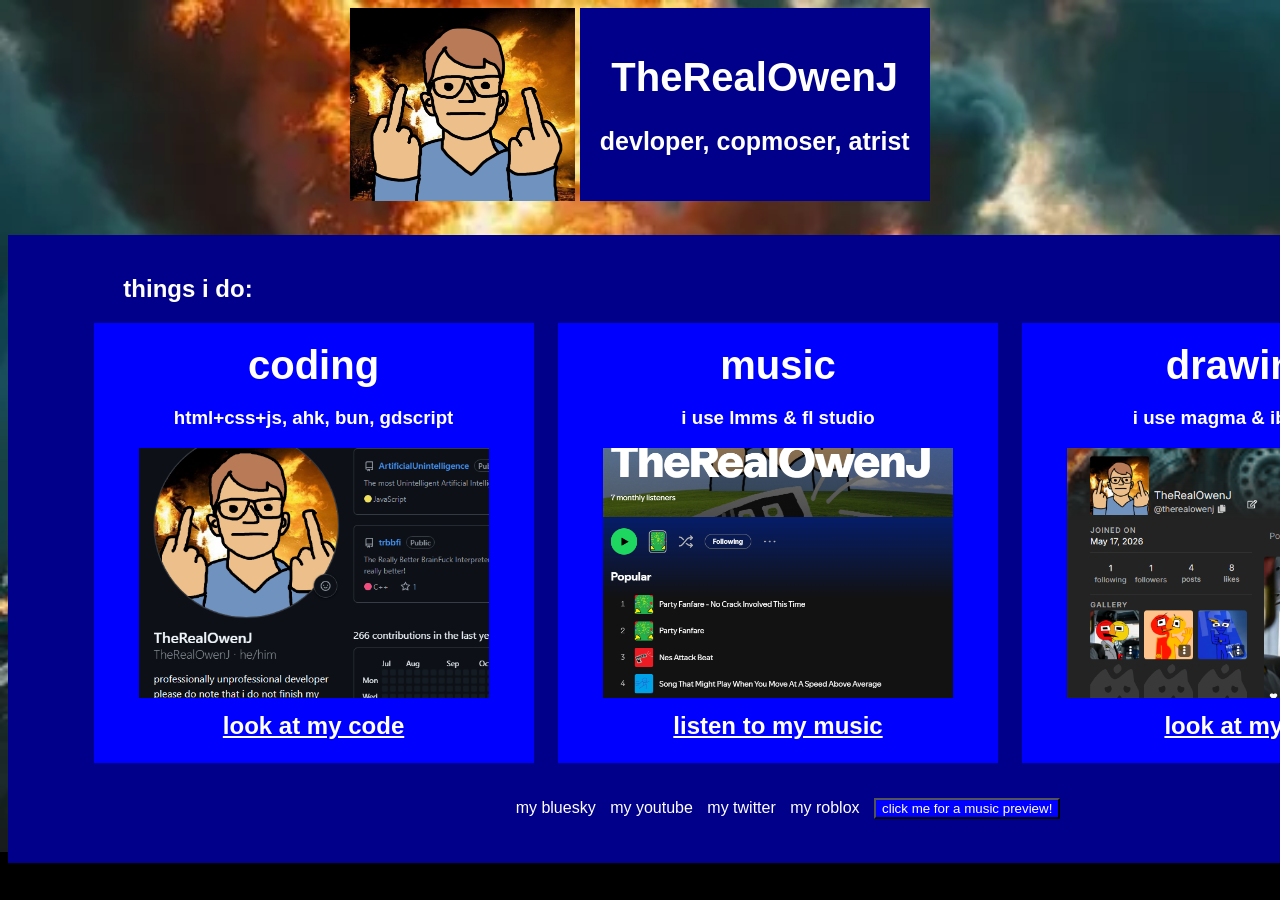
==== index.html @ 9aad67e0 "idk" ====
<!DOCTYPE html>
<html lang="en">
    <head>
        <title>TheRealOwenJ - i am devloper</title>
        <meta charset="utf-8">
        <link rel="stylesheet" href="styles.css">
    </head>
    <body>
        <img id="bg" src="bg.webp">
        <div id="imageBox">
            <img src="images/owenfuck.png" width="225">
        </div>
        <div id="titleBox">
            <h1>TheRealOwenJ</h1>
            <h3>devloper, copmoser, atrist</h3>
        </div>
        <div id="content">
            <h2 id="contentTitle">things i do:</h2>
            <div class="gameCard">
                <h1>coding</h2>
                <h3>html+css+js, ahk, bun, gdscript</h3>
                <img src="images/code.png">
                <a href="https://github.com/TheRealOwenJ/jsage" target="_blank"><h2>look at my code</h2></a>
            </div>
            <div class="gameCard">
                <h1>music</h2>
                <h3>i use lmms & fl studio</h3>
                <img src="images/music.png">
                <a href="https://open.spotify.com/artist/1AnJ2HlcEv8JTmE8frjSGg?si=_jcO_kSrTaecMvG3AW1cIA" target="_blank"><h2>listen to my music</h2></a>
            </div>
            <div class="gameCard">
                <h1>drawing</h2>
                <h3>i use magma & ibis paint</h3>
                <img src="images/drawing.png">
                <a href="https://magma.com/artist/therealowenj/gallery" target="_blank"><h2>look at my art</h2></a>
            </div>
            <div id="footer">
                <a href="https://bsky.app/profile/trojdev.newo.live" target="_blank"><p>my bluesky</p></a>
                <a href="https://youtube.com/@TheRealOwenJ" target="_blank"><p>my youtube</p></a>
                <a href="https://x.com/@TheRealOwenJ" target="_blank"><p>my twitter</p></a>
                <a href="https://www.roblox.com/users/8795451491/profile" target="_blank"><p>my roblox</p></a>
                <button id="bgmbtn">click me for a music preview!</button>
                <audio id="bgm" src="bgm/cewl.mp3"></audio>
            </div>
        </div>
        <script src="main.js"></script>
    </body>
</html>
---- styles.css ----
body {
  font-family: Arial, Helvetica, sans-serif;
  text-align: center;
  background-color: rgba(0, 0, 0, 0);
  color: white;
}

html {
  background-color: black;
}

#bg {
  position: fixed;
  width: 100vw;
  z-index: -1;
  top: 0;
  left: 0;
}

#titleBox {
  background-color: darkblue;
  width: fit-content;
  margin-left: auto;
  margin-right: auto;
  padding: 20px;
  display: inline-block;
  vertical-align: top;
}

#titleBox h1 {
    font-size: 40px;
}

#titleBox h3 {
    font-size: 25px;
}

#imageBox {
  display: inline-block;
  vertical-align: top;
}

#content {
  background-color: darkblue;
  width: 1500px;
  margin-left: auto;
  margin-right: auto;
  padding: 30px;
  padding-top: 20px;
  margin-top: 30px;
  height: fit-content;
}

#contentTitle {
  margin-right: 1200px;
}

.gameCard {
  background-color: blue;
  padding: 20px;
  height: 400px;
  width: 400px;
  display: inline-block;
  margin-right: 20px;
}

.gameCard h1 {
  font-size: 40px;
  margin: 0;
}

.gameCard img {
  height: 250px;
  width: 350px;
  object-fit: cover;
  margin: 0px;
}

.gameCard a {
  color: white;
  margin-bottom: 5px;
  padding: 0px;
}

.gameCard h2 {
  margin: 0px;
  margin-top: 10px;
}

#footer {
    margin-top: 20px;
}

#footer a p {
    color: white;
    display: inline-block;
    margin-right: 10px;
}

#bgmbtn {
    background-color: blue;
    color: white;
}
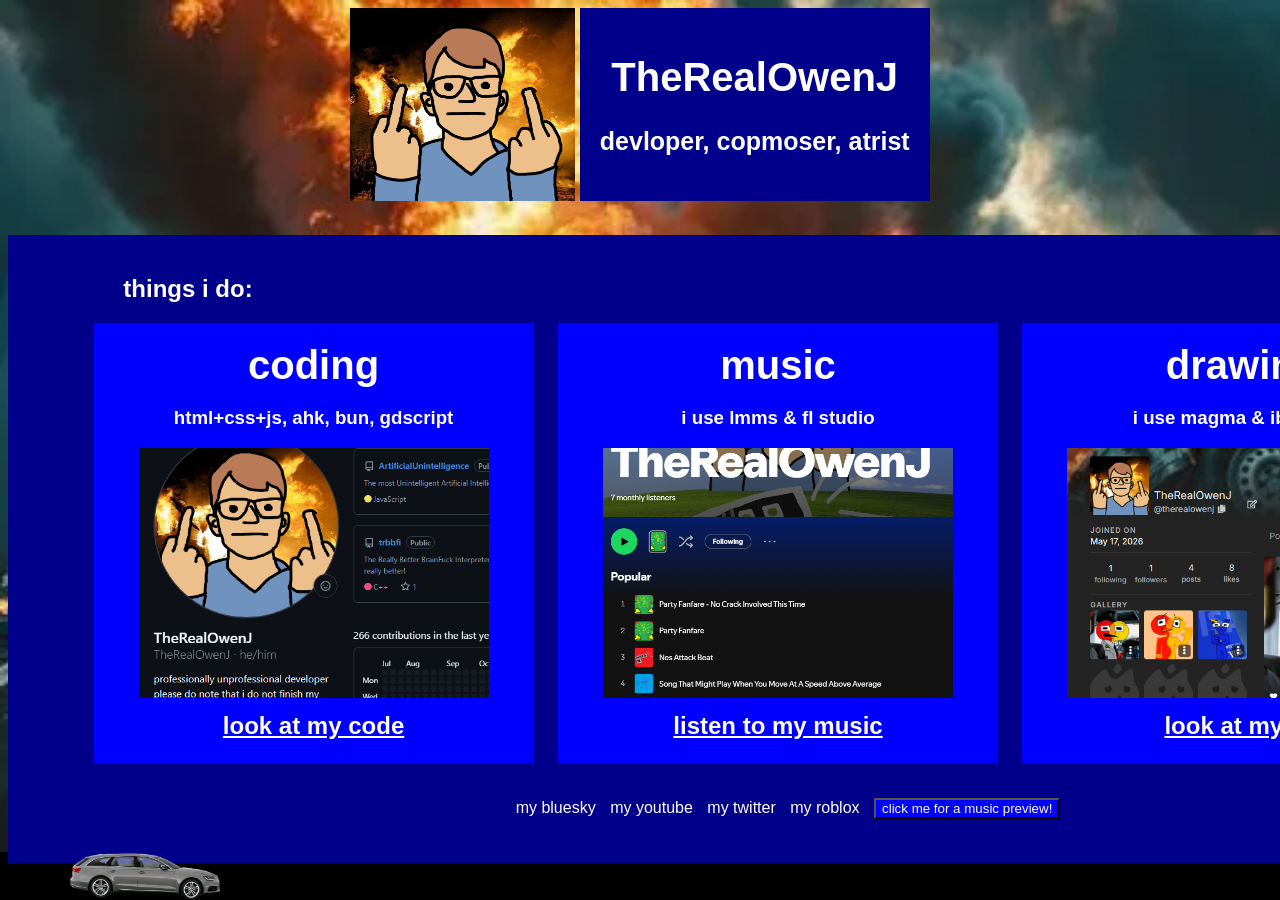
==== commit 1fa55b7a: "add car" ====
--- a/index.html
+++ b/index.html
@@ -4,6 +4,7 @@
         <title>TheRealOwenJ - i am devloper</title>
         <meta charset="utf-8">
         <link rel="stylesheet" href="styles.css">
+        <link rel="icon" href="images/owenfuck.png">
     </head>
     <body>
         <img id="bg" src="bg.webp">
@@ -20,7 +21,7 @@
                 <h1>coding</h2>
                 <h3>html+css+js, ahk, bun, gdscript</h3>
                 <img src="images/code.png">
-                <a href="https://github.com/TheRealOwenJ/jsage" target="_blank"><h2>look at my code</h2></a>
+                <a href="https://github.com/TheRealOwenJ" target="_blank"><h2>look at my code</h2></a>
             </div>
             <div class="gameCard">
                 <h1>music</h2>
@@ -43,6 +44,9 @@
                 <audio id="bgm" src="bgm/cewl.mp3"></audio>
             </div>
         </div>
+        <div id="carContainer">
+            <img id="car" src="images/car.png">
+        </div>
         <script src="main.js"></script>
     </body>
 </html>
--- a/styles.css
+++ b/styles.css
@@ -100,4 +100,22 @@
 #bgmbtn {
     background-color: blue;
     color: white;
+}
+
+#carContainer {
+    position: fixed;
+    left: 0;
+    bottom: 0;
+    width: 100%;
+    height: 150px;
+    overflow: hidden;
+    pointer-events: none;
+    z-index: 1000;
+}
+
+#car {
+    position: absolute;
+    bottom: 0;
+    left: -150px;
+    width: 150px;
 }
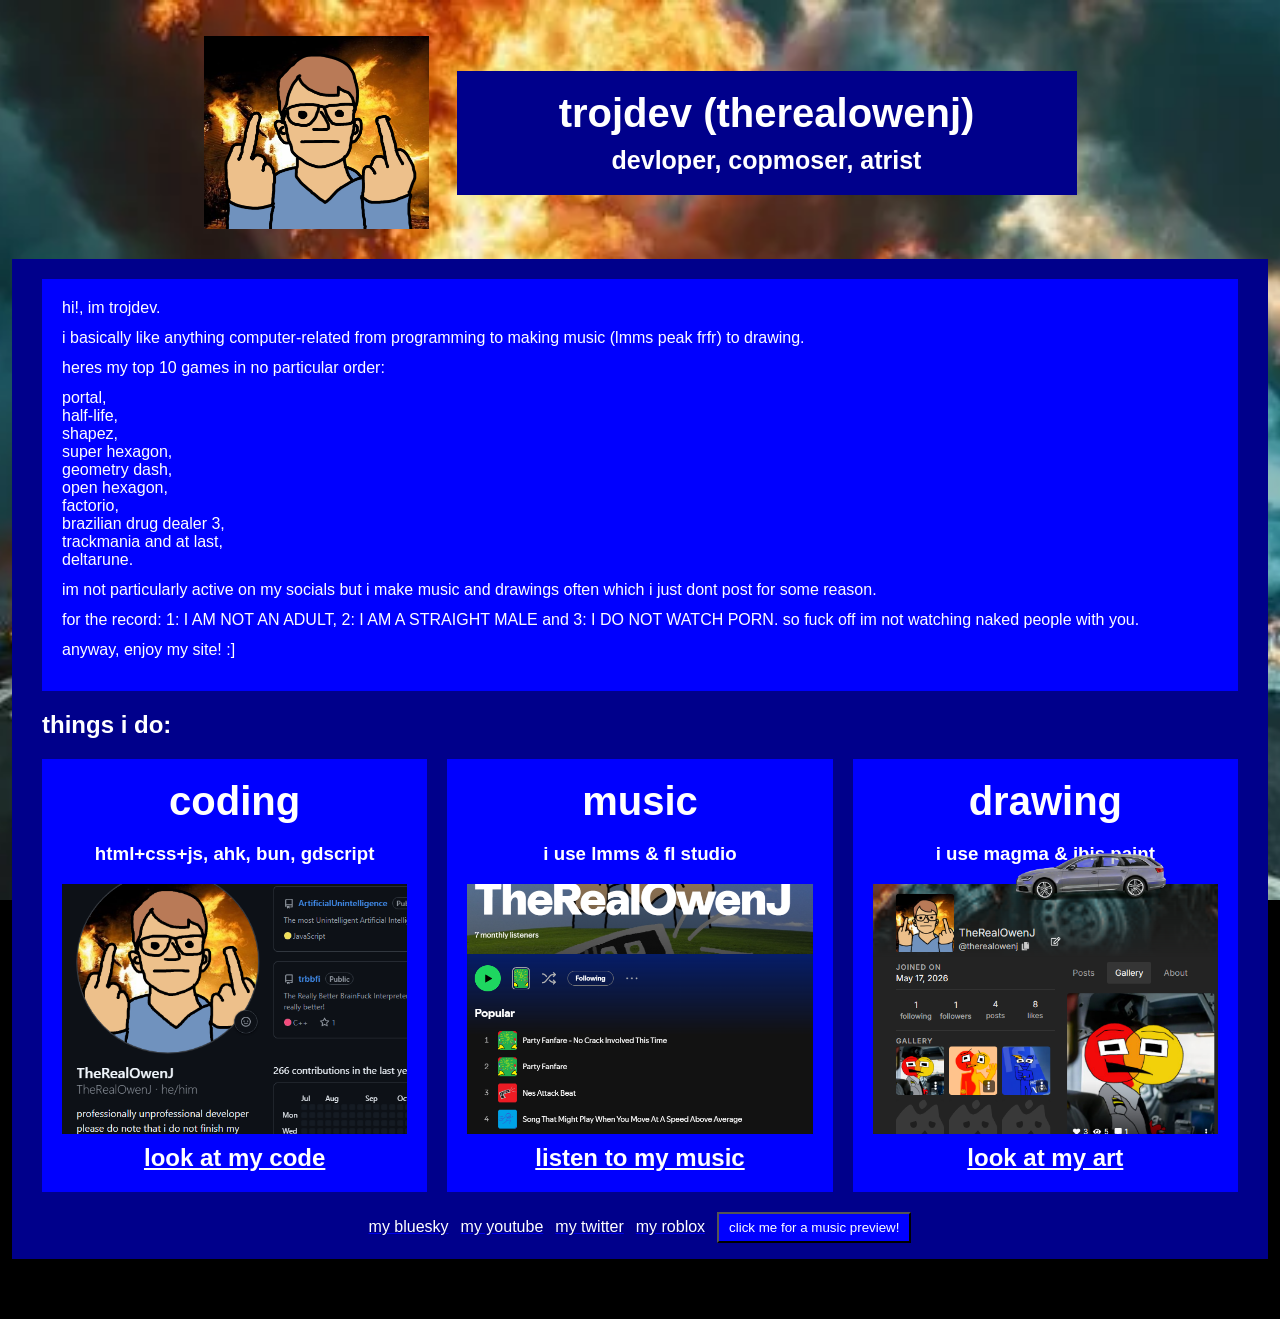
==== commit 7779410c: "add a lot of new things" ====
--- a/index.html
+++ b/index.html
@@ -1,36 +1,47 @@
 <!DOCTYPE html>
 <html lang="en">
     <head>
-        <title>TheRealOwenJ - i am devloper</title>
+        <title>trojdev - i am devloper</title>
         <meta charset="utf-8">
         <link rel="stylesheet" href="styles.css">
         <link rel="icon" href="images/owenfuck.png">
     </head>
     <body>
         <img id="bg" src="bg.webp">
-        <div id="imageBox">
-            <img src="images/owenfuck.png" width="225">
-        </div>
-        <div id="titleBox">
-            <h1>TheRealOwenJ</h1>
-            <h3>devloper, copmoser, atrist</h3>
+        <div id="top">
+            <div id="imageBox">
+                <img src="images/owenfuck.png" width="225">
+            </div>
+            <div id="titleBox">
+                <h1>trojdev (therealowenj)</h1>
+                <h3>devloper, copmoser, atrist</h3>
+            </div>
         </div>
         <div id="content">
+            <div id="introText">
+                <p>hi!, im trojdev.</p>
+                <p>i basically like anything computer-related from programming to making music (lmms peak frfr) to drawing.</p>
+                <p>heres my top 10 games in no particular order:</p>
+                <p>portal,<br>half-life,<br>shapez,<br>super hexagon,<br>geometry dash,<br>open hexagon,<br>factorio,<br>brazilian drug dealer 3,<br>trackmania and at last,<br>deltarune.</p>
+                <p>im not particularly active on my socials but i make music and drawings often which i just dont post for some reason.</p>
+                <p>for the record: 1: I AM NOT AN ADULT, 2: I AM A STRAIGHT MALE and 3: I DO NOT WATCH PORN. so fuck off im not watching naked people with you.</p>
+                <p>anyway, enjoy my site! :]</p>
+            </div>
             <h2 id="contentTitle">things i do:</h2>
             <div class="gameCard">
-                <h1>coding</h2>
+                <h1>coding</h1>
                 <h3>html+css+js, ahk, bun, gdscript</h3>
                 <img src="images/code.png">
                 <a href="https://github.com/TheRealOwenJ" target="_blank"><h2>look at my code</h2></a>
             </div>
             <div class="gameCard">
-                <h1>music</h2>
+                <h1>music</h1>
                 <h3>i use lmms & fl studio</h3>
                 <img src="images/music.png">
                 <a href="https://open.spotify.com/artist/1AnJ2HlcEv8JTmE8frjSGg?si=_jcO_kSrTaecMvG3AW1cIA" target="_blank"><h2>listen to my music</h2></a>
             </div>
             <div class="gameCard">
-                <h1>drawing</h2>
+                <h1>drawing</h1>
                 <h3>i use magma & ibis paint</h3>
                 <img src="images/drawing.png">
                 <a href="https://magma.com/artist/therealowenj/gallery" target="_blank"><h2>look at my art</h2></a>
@@ -41,12 +52,39 @@
                 <a href="https://x.com/@TheRealOwenJ" target="_blank"><p>my twitter</p></a>
                 <a href="https://www.roblox.com/users/8795451491/profile" target="_blank"><p>my roblox</p></a>
                 <button id="bgmbtn">click me for a music preview!</button>
-                <audio id="bgm" src="bgm/cewl.mp3"></audio>
+                <audio id="bgm" src="bgm/minorconfusionindistricta.mp3"></audio>
             </div>
         </div>
         <div id="carContainer">
             <img id="car" src="images/car.png">
         </div>
+        <div id="killCount" aria-live="polite">killcount: 0</div>
+        <div id="musicPlayer">
+            <div class="playerTitlebar">
+                <span>trojdev audio playah</span>
+                <button id="closePlayer" type="button" aria-label="Close music player">X</button>
+            </div>
+            <div class="playerScreen">
+                <div class="playerNowPlaying">
+                    <span id="trackTitle">select a track</span>
+                </div>
+                <canvas id="visualizer" width="1200" height="300"></canvas>
+                <div class="playerTime">
+                    <span id="currentTime">00:00</span>
+                    <span id="trackTime">00:00</span>
+                </div>
+                <input id="seekBar" type="range" min="0" max="100" value="0" aria-label="Track progress">
+            </div>
+            <div class="playerControls">
+                <button id="previousTrack" type="button" aria-label="Previous track">previous</button>
+                <button id="playPause" type="button" aria-label="Play">play</button>
+                <button id="nextTrack" type="button" aria-label="Next track">next</button>
+                <label class="volumeControl">VOL <input id="volumeBar" type="range" min="0" max="1" step="0.01" value="0.8" aria-label="Volume"></label>
+            </div>
+            <div id="trackList" class="trackList" aria-label="Playlist">
+                <span id="trackLoading">loading bangers</span>
+            </div>
+        </div>
         <script src="main.js"></script>
     </body>
 </html>
--- a/styles.css
+++ b/styles.css
@@ -1,77 +1,144 @@
+* {
+  box-sizing: border-box;
+}
+
+html {
+  background-color: black;
+  overflow-x: hidden;
+}
+
+html.music-mode,
+body.music-mode {
+  overflow: clip;
+}
+
+body.music-mode {
+  position: fixed;
+  inset: 0;
+  width: 100%;
+  height: 100%;
+}
+
 body {
+  margin: 0;
   font-family: Arial, Helvetica, sans-serif;
   text-align: center;
   background-color: rgba(0, 0, 0, 0);
   color: white;
-}
-
-html {
-  background-color: black;
+  overflow-x: hidden;
+  cursor: url("cursors/Blue Portal Gun Normal Select.cur"), auto;
 }
 
 #bg {
   position: fixed;
-  width: 100vw;
+  width: 100%;
+  height: 100%;
+  object-fit: cover;
   z-index: -1;
   top: 0;
   left: 0;
 }
 
+#top {
+  display: flex;
+  align-items: center;
+  justify-content: center;
+  gap: clamp(12px, 3vw, 28px);
+  width: min(100%, 900px);
+  margin: 0 auto;
+  padding: clamp(16px, 4vw, 36px) 12px 0;
+}
+
 #titleBox {
+  flex: 1 1 620px;
+  min-width: 0;
   background-color: darkblue;
-  width: fit-content;
-  margin-left: auto;
-  margin-right: auto;
-  padding: 20px;
-  display: inline-block;
-  vertical-align: top;
+  width: 100%;
+  max-width: 620px;
+  margin: 0;
+  padding: clamp(12px, 3vw, 20px);
 }
 
 #titleBox h1 {
-    font-size: 40px;
+    margin: 0;
+    font-size: clamp(28px, 6vw, 40px);
 }
 
 #titleBox h3 {
-    font-size: 25px;
+    margin: 10px 0 0;
+    font-size: clamp(16px, 4vw, 25px);
+    overflow-wrap: anywhere;
 }
 
 #imageBox {
-  display: inline-block;
-  vertical-align: top;
+  flex: 0 1 225px;
+  min-width: 0;
+  max-width: 225px;
+}
+
+#imageBox img {
+  display: block;
+  width: clamp(120px, 25vw, 225px);
+  max-width: 100%;
+  height: auto;
+}
+
+@media (max-width: 760px) {
+  #top {
+    flex-direction: column;
+    padding-top: 16px;
+  }
 }
 
 #content {
   background-color: darkblue;
-  width: 1500px;
+  width: min(1400px, calc(100% - 24px));
   margin-left: auto;
   margin-right: auto;
   padding: 30px;
   padding-top: 20px;
+  padding-bottom: 16px;
   margin-top: 30px;
-  height: fit-content;
+  margin-bottom: 60px;
+  display: grid;
+  grid-template-columns: repeat(3, minmax(0, 1fr));
+  gap: 20px;
 }
 
 #contentTitle {
-  margin-right: 1200px;
+  grid-column: 1 / -1;
+  margin: 0;
+  text-align: left;
+}
+
+#introText {
+  grid-column: 1 / -1;
+  padding: 20px;
+  background-color: blue;
+  text-align: left;
+}
+
+#introText p {
+  margin: 0 0 12px;
 }
 
 .gameCard {
   background-color: blue;
   padding: 20px;
-  height: 400px;
-  width: 400px;
-  display: inline-block;
-  margin-right: 20px;
+  width: 100%;
+  min-width: 0;
 }
 
 .gameCard h1 {
-  font-size: 40px;
+  font-size: clamp(28px, 4vw, 40px);
   margin: 0;
 }
 
 .gameCard img {
-  height: 250px;
-  width: 350px;
+  display: block;
+  height: auto;
+  width: 100%;
+  max-height: 250px;
   object-fit: cover;
   margin: 0px;
 }
@@ -80,6 +147,7 @@
   color: white;
   margin-bottom: 5px;
   padding: 0px;
+  cursor: url("cursors/Portal Gun Orange Link Select.cur"), pointer;
 }
 
 .gameCard h2 {
@@ -88,18 +156,26 @@
 }
 
 #footer {
-    margin-top: 20px;
+    grid-column: 1 / -1;
+    margin-top: 0;
+    display: flex;
+    align-items: center;
+    justify-content: center;
+    flex-wrap: wrap;
+    gap: 8px 12px;
 }
 
 #footer a p {
     color: white;
-    display: inline-block;
-    margin-right: 10px;
+  display: inline;
+  margin: 0;
 }
 
 #bgmbtn {
     background-color: blue;
     color: white;
+  padding: 6px 10px;
+  cursor: url("cursors/Portal Gun Orange Link Select.cur"), pointer;
 }
 
 #carContainer {
@@ -109,7 +185,6 @@
     width: 100%;
     height: 150px;
     overflow: hidden;
-    pointer-events: none;
     z-index: 1000;
 }
 
@@ -118,4 +193,255 @@
     bottom: 0;
     left: -150px;
     width: 150px;
+    cursor: url("cursors/Portal Gun Orange Link Select.cur"), pointer;
+    -webkit-user-drag: none;
+    -webkit-user-select: none;
+    -moz-user-select: none;
+    -ms-user-select: none;
+    user-select: none;
+}
+
+#killCount {
+  position: fixed;
+  right: 18px;
+  bottom: 170px;
+  z-index: 1001;
+  padding: 12px 16px;
+  color: white;
+  background: darkblue;
+  border: 2px solid blue;
+  transform: translateX(calc(100% + 36px));
+  transition: transform 4s ease;
+}
+
+#killCount.visible {
+  transform: translateX(0);
+}
+
+.scatter-element {
+    transition: transform 2s ease-in;
+}
+
+#imageBox.scatter-element { transform: translate(-100vw, -100vh); }
+#titleBox.scatter-element { transform: translate(100vw, -100vh); }
+#content.scatter-element { transform: translate(0, 100vh); }
+#carContainer.scatter-element { transform: translate(-100vw, 100vh); }
+
+#musicPlayer {
+  position: fixed;
+  top: 50%;
+  left: 50%;
+  z-index: 9999;
+  box-sizing: border-box;
+  width: min(94vw, 1200px);
+  max-height: calc(100vh - 20px);
+  overflow: hidden;
+  padding: clamp(8px, 2.5vw, 28px);
+  color: white;
+  text-align: left;
+  font-family: Arial, Helvetica, sans-serif;
+  background: darkblue;
+  pointer-events: none;
+  opacity: 0;
+  visibility: hidden;
+  transform: translate(-50%, calc(-50% + 30px));
+  transition: opacity 400ms ease, transform 400ms ease, visibility 400ms ease;
+}
+
+#musicPlayer.visible {
+  pointer-events: auto;
+  opacity: 1;
+  visibility: visible;
+  transform: translate(-50%, -50%);
+}
+
+#musicPlayer * {
+  box-sizing: border-box;
+  touch-action: manipulation;
+}
+
+#musicPlayer.visible * {
+  pointer-events: auto;
+}
+
+.playerTitlebar {
+  display: flex;
+  align-items: center;
+  justify-content: space-between;
+  min-height: clamp(30px, 5vw, 42px);
+  padding: 0 8px;
+  color: white;
+  font-size: 16px;
+  font-weight: bold;
+  background: blue;
+}
+
+.playerTitlebar button,
+.playerControls button,
+.trackButton {
+  border: 1px solid white;
+  color: white;
+  background: blue;
+  font-family: Arial, Helvetica, sans-serif;
+  cursor: url("cursors/Portal Gun Orange Link Select.cur"), pointer;
+}
+
+.playerTitlebar button {
+  width: clamp(26px, 5vw, 34px);
+  height: clamp(24px, 4vw, 30px);
+  padding: 0;
+  color: white;
+}
+
+.playerTitlebar button:active,
+.playerControls button:active,
+.trackButton:active,
+.trackButton.active {
+  background: darkblue;
+}
+
+.playerScreen {
+  margin-top: clamp(8px, 2vw, 20px);
+  padding: clamp(6px, 1.5vw, 10px);
+  background: blue;
+}
+
+.playerNowPlaying {
+  display: flex;
+  align-items: center;
+  gap: 6px;
+  overflow: hidden;
+  margin-bottom: 8px;
+  color: white;
+  font-size: 14px;
+  white-space: nowrap;
+  text-overflow: ellipsis;
+}
+
+#visualizer {
+  display: block;
+  width: 100%;
+  height: clamp(100px, 24vw, 400px);
+  max-height: 30vh;
+  background: blue;
+}
+
+.playerTime {
+  display: flex;
+  justify-content: space-between;
+  margin-top: 7px;
+  color: white;
+  font-size: 12px;
+}
+
+#seekBar,
+#volumeBar {
+  accent-color: darkblue;
+  cursor: pointer;
+}
+
+#seekBar {
+  width: 100%;
+  margin: 2px 0 0;
+}
+
+.playerControls {
+  display: flex;
+  align-items: center;
+  flex-wrap: wrap;
+  gap: 7px;
+  padding: 12px 0;
+}
+
+.playerControls button {
+  min-height: clamp(34px, 5vw, 42px);
+  padding: 3px 8px;
+  font-size: 12px;
+}
+
+.volumeControl {
+  display: flex;
+  align-items: center;
+  gap: 5px;
+  margin-left: auto;
+  color: white;
+  font-size: 12px;
+}
+
+#volumeBar {
+  width: clamp(70px, 18vw, 125px);
+}
+
+.trackList {
+  display: grid;
+  gap: 4px;
+  max-height: min(28vh, 260px);
+  overflow-x: hidden;
+  overflow-y: auto;
+  padding: 10px;
+  background: blue;
+}
+
+.trackButton {
+  min-width: 0;
+  padding: 7px 8px;
+  overflow: hidden;
+  text-align: left;
+  font-size: 12px;
+  white-space: nowrap;
+  text-overflow: ellipsis;
+}
+
+@media (max-width: 900px) {
+  #content {
+    grid-template-columns: repeat(2, minmax(0, 1fr));
+    padding: 20px;
+  }
+}
+
+@media (max-width: 600px) {
+  #content {
+    grid-template-columns: 1fr;
+    width: calc(100% - 16px);
+    padding: 12px;
+    margin-top: 16px;
+  }
+
+  .gameCard {
+    padding: 14px;
+  }
+
+  #footer {
+    gap: 10px;
+  }
+}
+
+@media (max-width: 480px) {
+  #musicPlayer {
+    width: calc(100vw - 24px);
+    padding: 8px;
+  }
+
+  .playerControls {
+    gap: 5px;
+  }
+
+  .playerControls button {
+    flex: 1 1 30%;
+    padding: 5px 3px;
+  }
+
+  .volumeControl {
+    width: 100%;
+    margin-left: 0;
+    min-height: 34px;
+  }
+
+  .trackList {
+    max-height: 22vh;
+  }
+}
+
+.gameCard h3 {
+  overflow-wrap: anywhere;
 }
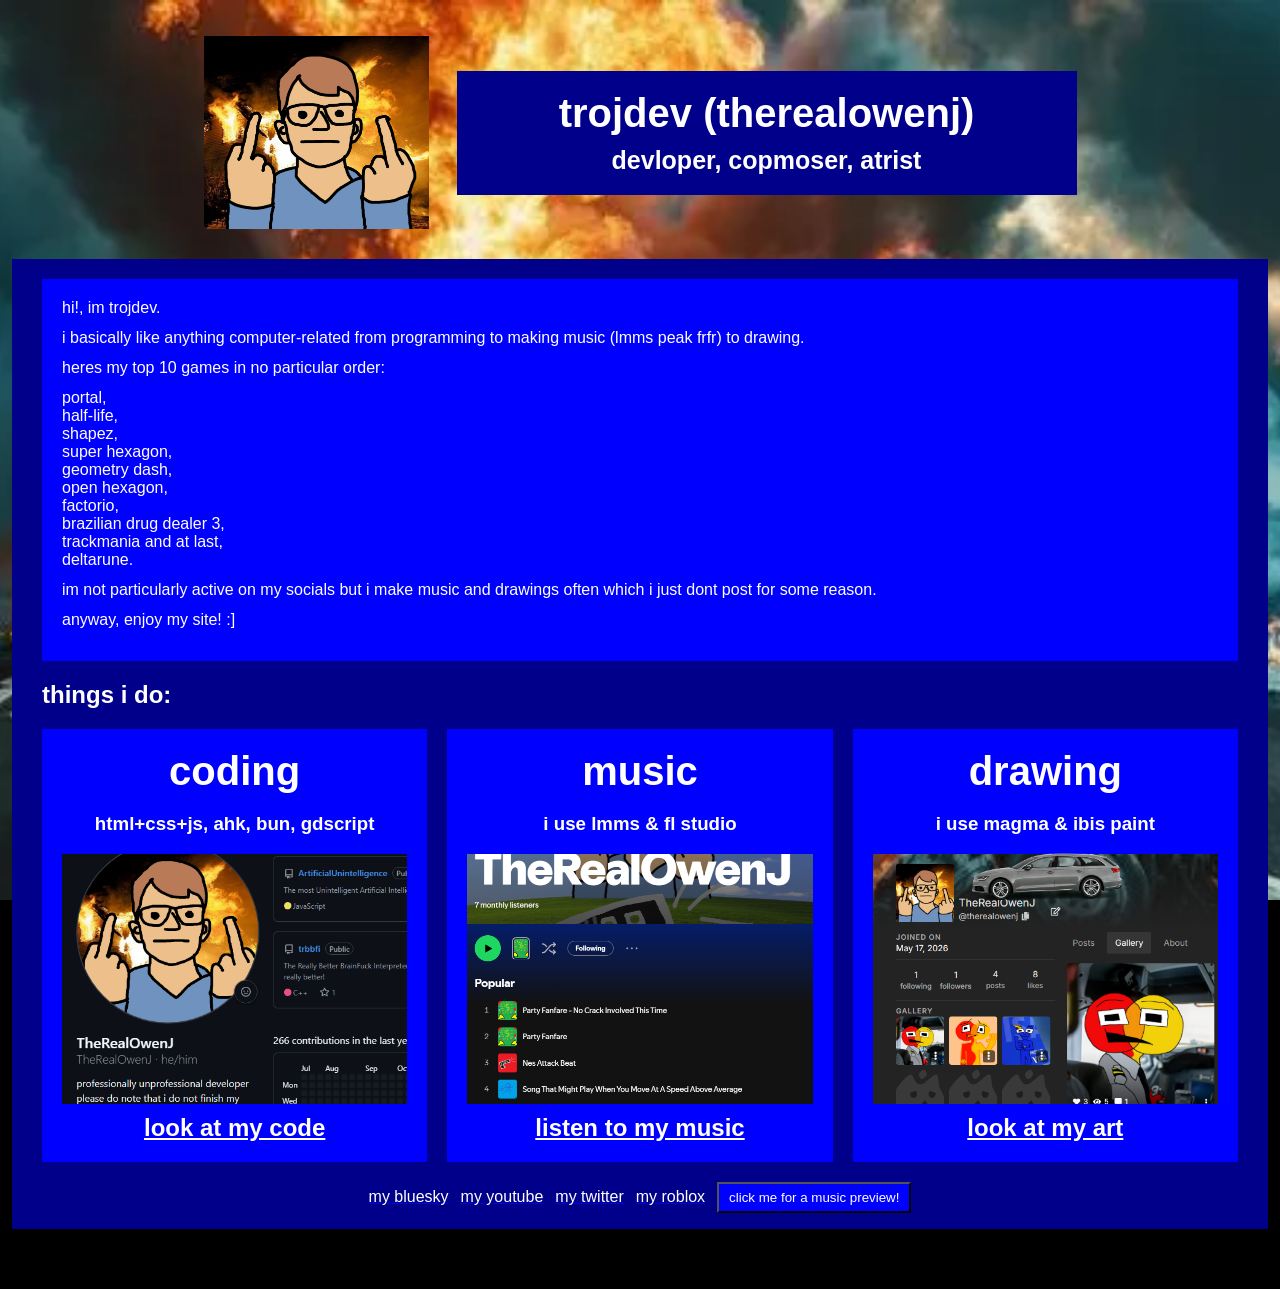
==== commit 9f0b6a29: "remove unneeded info" ====
--- a/index.html
+++ b/index.html
@@ -24,7 +24,6 @@
                 <p>heres my top 10 games in no particular order:</p>
                 <p>portal,<br>half-life,<br>shapez,<br>super hexagon,<br>geometry dash,<br>open hexagon,<br>factorio,<br>brazilian drug dealer 3,<br>trackmania and at last,<br>deltarune.</p>
                 <p>im not particularly active on my socials but i make music and drawings often which i just dont post for some reason.</p>
-                <p>for the record: 1: I AM NOT AN ADULT, 2: I AM A STRAIGHT MALE and 3: I DO NOT WATCH PORN. so fuck off im not watching naked people with you.</p>
                 <p>anyway, enjoy my site! :]</p>
             </div>
             <h2 id="contentTitle">things i do:</h2>
@@ -87,4 +86,4 @@
         </div>
         <script src="main.js"></script>
     </body>
-</html>+</html>
--- a/styles.css
+++ b/styles.css
@@ -186,6 +186,7 @@
     height: 150px;
     overflow: hidden;
     z-index: 1000;
+    pointer-events: none;
 }
 
 #car {
@@ -194,6 +195,7 @@
     left: -150px;
     width: 150px;
     cursor: url("cursors/Portal Gun Orange Link Select.cur"), pointer;
+    pointer-events: auto;
     -webkit-user-drag: none;
     -webkit-user-select: none;
     -moz-user-select: none;
